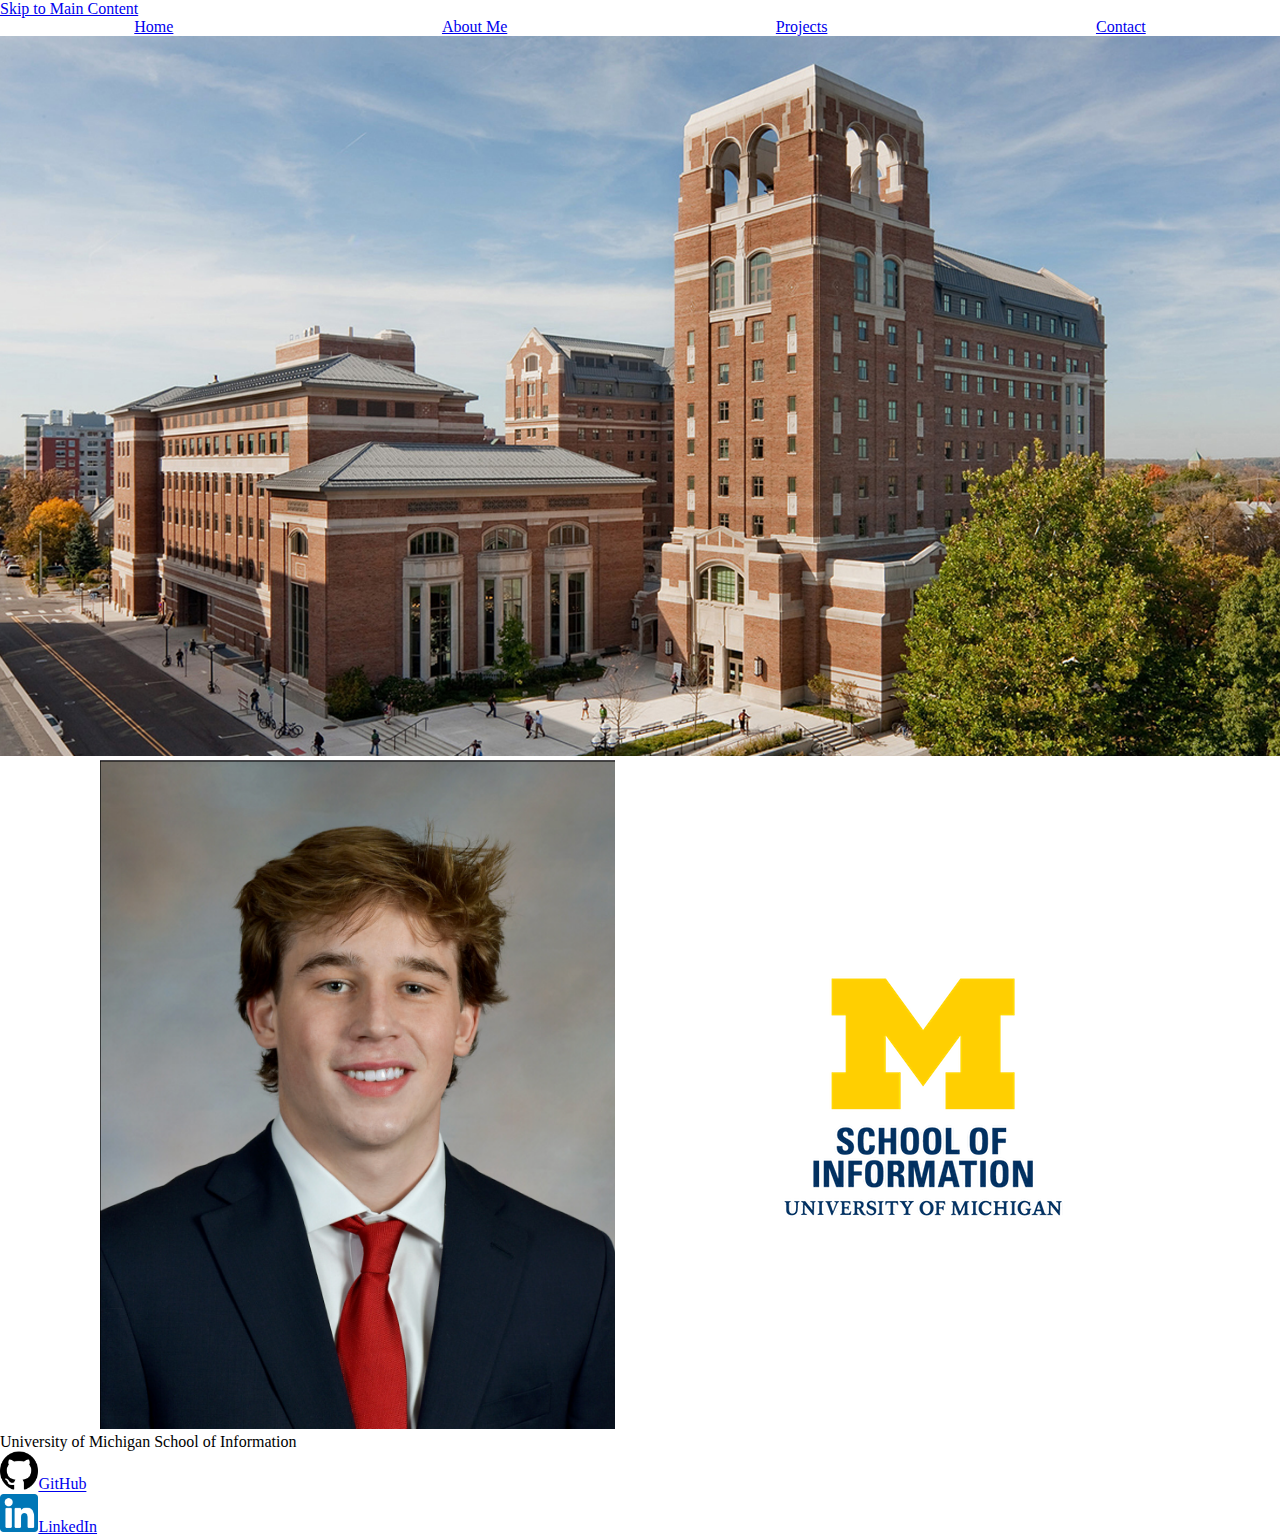
==== index.html @ 7f99eb86 "Add files via upload" ====
<!DOCTYPE html>
<html lang="en">
<head>
    <meta charset="UTF-8">
    <meta http-equiv="X-UA-Compatible" content="IE=edge">
    <meta name="viewport" content="width=device-width, initial-scale=1.0">
    <link rel="stylesheet" type="text/css" href="css/html5reset.css">
    <link rel="stylesheet" type="text/css" href="css/style.css">
    <title>Harrison's Site</title>
</head>
<body>
    <div class="skip"><a href="#main">Skip to Main Content</a></div>
    <header class='header'>
        <a href="index.html">Home</a>
        <a href="about.html">About Me</a>
        <a href="projects.html">Projects</a>
        <a href="contacts.html">Contact</a>
      </header> 

      <!-- grid container -->
      <main class='grid-container'id='main'>
          <div class='north'>
            <img src='assets/north.png'>
          </div>
          <div class='me'>
            <img src='assets/harrison_photo.png'>
          </div>
          <div class='umsi-logo'>
            <img src='assets/umsi_logo.png'> 
          </div>

      </main> 
      <footer>
        <p>University of Michigan School of Information <br/>
        <img src='assets/github.png'class='link-logo'><a href = https://github.com/hwbarth>GitHub</a><br/>
        <img src='assets/linkedin.png'class='link-logo'><a href = https://www.linkedin.com/in/harrison-barth-9aa539230>LinkedIn</a></p>
      </footer>
</body>
</html>
---- css/style.css ----
.link-logo {
    width: 3%
}

.flex-container {
    display: flex;
    flex-direction: column;
    align-content: center;
    justify-content: center;
}

.grid-container {
    display: grid;
    grid-template-columns: 100px auto 50px auto 100px;
    justify-content: center;
}

/* .grid-container:first-child div {
    width: 100;

} */

.north {
    grid-row-start: 1; 
    grid-column: 1 / 6;
}
.me {
    grid-row-start: 2; 
    grid-column: 2;
}
.umsi-logo {
    grid-row-start: 2; 
    grid-column: 4;
    align-self: center;
    justify-self: center;
}
.header {
    display: flex;
    flex-direction: row;
    justify-content: space-around;
    align-items: center;
    min-height: 40%;
}
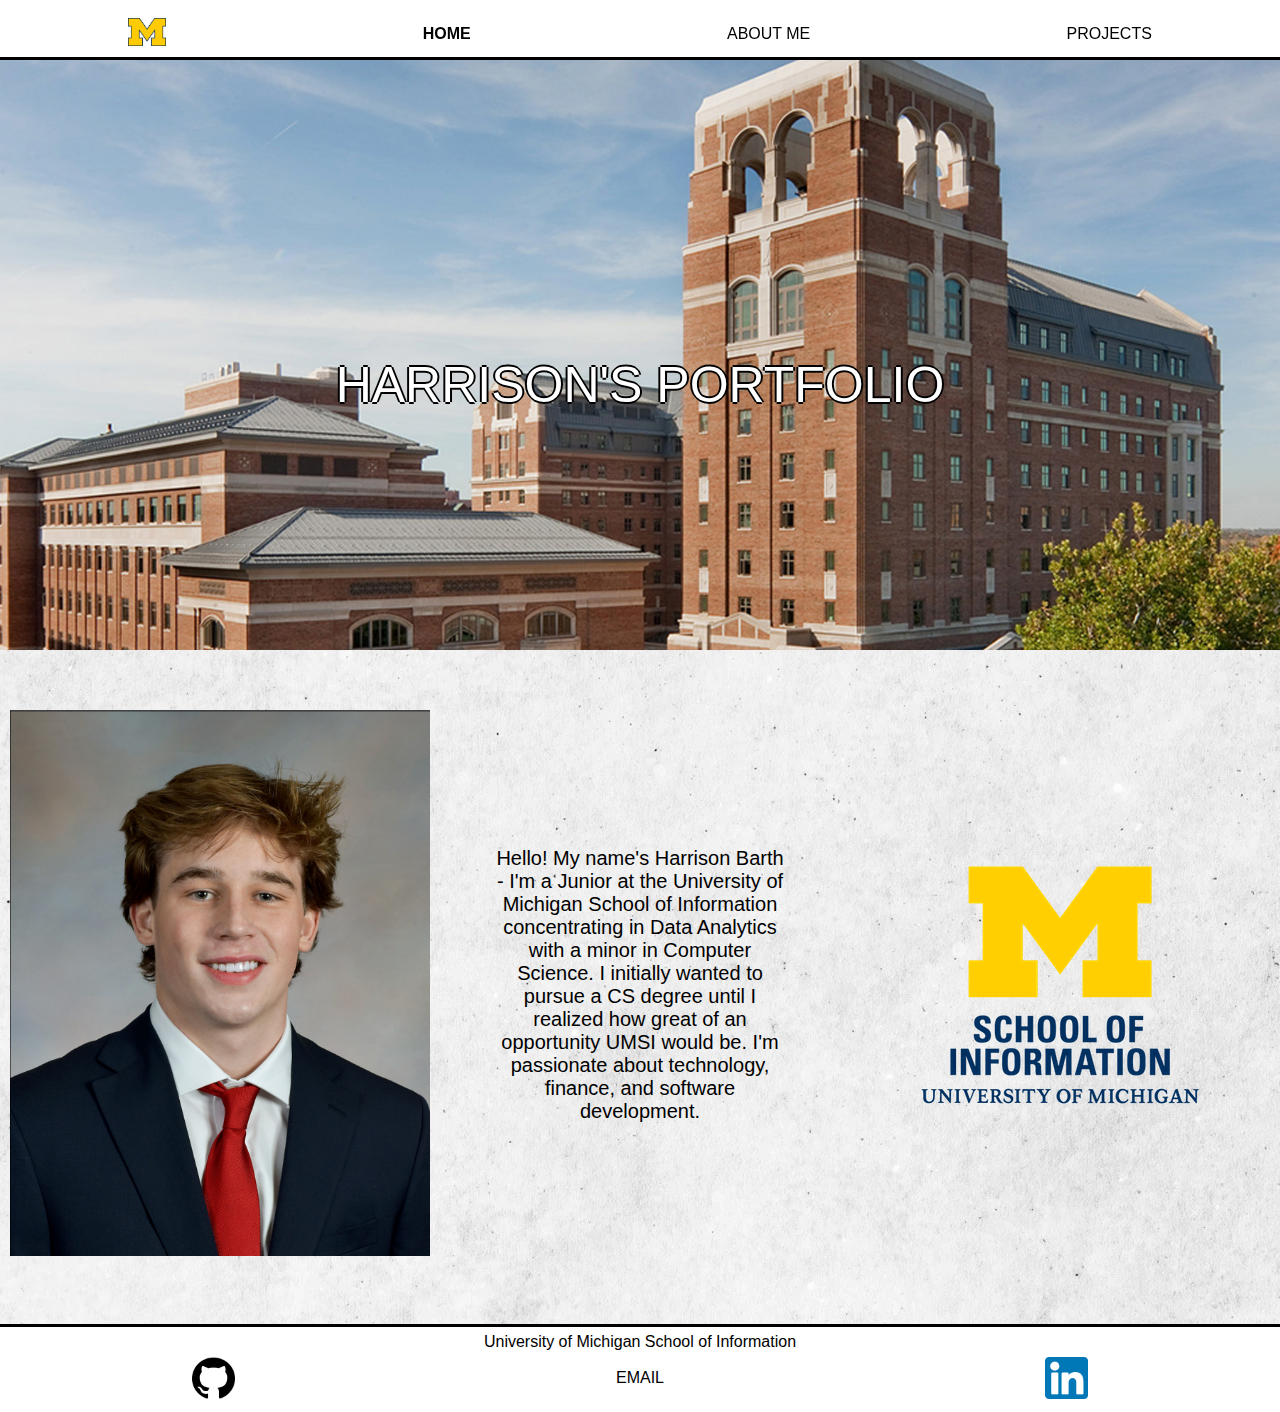
==== commit 0c03de96: "Add files via upload" ====
--- a/index.html
+++ b/index.html
@@ -7,33 +7,37 @@
     <link rel="stylesheet" type="text/css" href="css/html5reset.css">
     <link rel="stylesheet" type="text/css" href="css/style.css">
     <title>Harrison's Site</title>
+    <link rel="icon" type="image/x-icon" href="/images/favicon.ico">
 </head>
 <body>
-    <div class="skip"><a href="#main">Skip to Main Content</a></div>
     <header class='header'>
-        <a href="index.html">Home</a>
-        <a href="about.html">About Me</a>
-        <a href="projects.html">Projects</a>
-        <a href="contacts.html">Contact</a>
-      </header> 
-
+      <div class="skip"><a href="#main">Skip to Main Content</a></div>
+        <nav>
+          <div id="header-image"><img alt='block-m'src='images/block-m.png'></div>
+          <strong><a href="index.html" class="hover-underline-animation">HOME</a></strong>
+          <a href="about.html" class="hover-underline-animation">ABOUT ME</a>
+          <a href="projects.html" class="hover-underline-animation">PROJECTS</a>
+        </nav>
+    </header> 
       <!-- grid container -->
       <main class='grid-container'id='main'>
-          <div class='north'>
-            <img src='assets/north.png'>
+          <div class='north'> <h1>HARRISON'S PORTFOLIO</h1></div>
+          <div class='me'>
+            <img alt="harrison"src='images/harrison_photo.png'>
           </div>
-          <div class='me'>
-            <img src='assets/harrison_photo.png'>
+          <div class="home-page-text">
+            <p>Hello! My name's Harrison Barth - I'm a Junior at the University of Michigan School of Information concentrating in Data Analytics with a minor in Computer Science. I initially wanted to pursue a CS degree until I realized how great of an opportunity UMSI would be. I'm passionate about technology, finance, and software development.</p>
           </div>
           <div class='umsi-logo'>
-            <img src='assets/umsi_logo.png'> 
+            <img alt="umsi-logo"src='images/umsi_logo.png'> 
           </div>
 
       </main> 
       <footer>
-        <p>University of Michigan School of Information <br/>
-        <img src='assets/github.png'class='link-logo'><a href = https://github.com/hwbarth>GitHub</a><br/>
-        <img src='assets/linkedin.png'class='link-logo'><a href = https://www.linkedin.com/in/harrison-barth-9aa539230>LinkedIn</a></p>
+        <p id="footer-label">University of Michigan School of Information</p>
+        <a href = https://github.com/hwbarth target="_blank" id="github"><img alt='github'src='images/github.png'></a>
+        <a href = mailto:hwbarth@umich.edu class="hover-underline-animation" id="email">EMAIL</a>
+        <a href = https://www.linkedin.com/in/harrison-barth-9aa539230 target="_blank" id="linkedin"><img alt='linkedin'src='images/linkedin.png'></a>
       </footer>
 </body>
 </html>--- a/css/style.css
+++ b/css/style.css
@@ -1,43 +1,492 @@
+body {
+    font-family: 'Trebuchet MS', sans-serif;
+    background-image: url("../images/white-texture.jpeg")
+}
 .link-logo {
     width: 3%
 }
-
+.skip {
+    position: relative;
+    top: -20px;
+}
+.skip:target {
+    position: relative;
+    top: 20px;
+}
 .flex-container {
     display: flex;
     flex-direction: column;
     align-content: center;
     justify-content: center;
 }
-
 .grid-container {
     display: grid;
-    grid-template-columns: 100px auto 50px auto 100px;
-    justify-content: center;
-}
-
-/* .grid-container:first-child div {
-    width: 100;
-
-} */
-
+    grid-template-columns: 10px 1fr 10px;
+    align-content: center;
+    row-gap: 5%;
+}
 .north {
     grid-row-start: 1; 
-    grid-column: 1 / 6;
+    grid-column: 1 / -1;
 }
 .me {
-    grid-row-start: 2; 
+    grid-row-start: 3; 
     grid-column: 2;
+    max-width: 100%;
+    border: black solid 2px;
 }
 .umsi-logo {
-    grid-row-start: 2; 
-    grid-column: 4;
+    display: none;
+}
+.home-page-text {
+    grid-column: 2;
+    font-size: 20px;
+    text-align: center;
+    grid-row-start: 2;
     align-self: center;
     justify-self: center;
-}
+    padding: 5%;
+}
+.hover-underline-animation {
+    display: inline-block;
+    position: relative;
+    color: black; 
+}
+  
+  .hover-underline-animation::after {
+    content: '';
+    position: absolute;
+    width: 100%;
+    transform: scaleX(0);
+    height: 2px;
+    bottom: 0;
+    left: 0;
+    background-color: black;
+    transform-origin: bottom right;
+    transition: transform 0.25s ease-out;
+  }
+  
+  .hover-underline-animation:hover::after {
+    transform: scaleX(1);
+    transform-origin: bottom left;
+  }
+
 .header {
+    background-color: white;
+    height: 100px;
+    position: sticky;
+    top: 0px;
+    border-bottom: 3px black solid; 
+    z-index: 1;
+
+}
+.header nav {
     display: flex;
-    flex-direction: row;
-    justify-content: space-around;
+    flex-direction: column;
     align-items: center;
-    min-height: 40%;
-}+}
+.header a {
+    text-decoration: none;
+    font-family: 'Trebuchet MS', sans-serif;
+    color: black;
+}
+#header-image {
+    display: none;
+}
+
+/* about flex box: */
+
+.about-container>div {
+    margin: 2%; 
+    padding: 0px;
+}
+
+/* Background picture for grid pages: */
+.grid-container div:first-child {
+    /* may have to change to span 3?? */
+    grid-column: 1/-1;
+    background-image: url("../images/north.png");
+    min-height: 100%;                /* Parallax effect */
+    /* may need to add for full parallax effect */
+    background-attachment: fixed;
+    background-position: center;
+    background-repeat: no-repeat;
+    background-size: cover;
+    min-height: 500px;
+  }
+
+/* h1 for grid container: */
+  .grid-container h1 {
+    font-size: 50px;
+    line-height: 1;
+    padding: 300px;
+    text-align: center;
+    color: white; 
+    text-shadow:
+        -2px 0px 0px black,
+        2px 0px 0px black,
+        0px -2px 0px black,
+        0px 2px 0px black;
+  } 
+  .projects-grid {
+      display: grid;
+      grid-template-columns: 20px auto 20px;
+      gap: 3%;
+      align-items: center;
+      justify-content: center;
+      justify-items: center;
+      margin-top: 6%; 
+      margin-bottom: 150%;
+  }
+  .projects-grid div img {
+    border: 2px black solid;
+  }
+  .projects-grid div {
+      grid-column: 2;
+  }
+  #project-header {
+    font-size: 30px;
+    grid-column: 1 / -1;
+    text-align: center;
+}
+
+  footer {
+      /* position: absolute; */
+      background-color: white;
+      height: 15%;
+      display: grid;
+      grid-template-columns: 1fr 1fr 1fr;
+      grid-template-rows: 1fr 1fr 15%;
+      justify-items: center;
+      bottom: 0px;
+      border-top: 3px black solid;
+      margin-top: 5%;
+      align-items: center;
+  }
+  footer > * {
+      color: black;
+  }
+  footer a {
+      text-decoration: none;
+  }
+  footer p {
+    text-align: center;
+}
+#footer-label {
+    grid-column: 2; 
+    grid-row: 1;
+}
+  footer img {
+    width: 10%;
+    margin-left:auto;
+    margin-right:auto;
+    display:block;
+}
+#email {
+    grid-column: 2; 
+    grid-row: 2;
+}
+#github {
+    grid-column: 1; 
+    grid-row: 2;
+
+}
+#linkedin {
+    grid-column: 3; 
+    grid-row: 2;
+}
+.um-logo {
+    grid-column: 2;
+    grid-row: 2;
+}
+
+.image-container {
+    position: relative;
+    text-align: center;
+    color: white;
+}
+.home-text {
+    position: absolute;
+    top: 8px;
+    left: 16px;
+    color: black; 
+    font-size: 30px; 
+}
+.team-text {
+    position: absolute;
+    top: 10px;
+    left: 16px; 
+    color: white; 
+    font-size: 30px; 
+}
+.ski-text {
+    position: absolute;
+    bottom: 10px;
+    left: 16px;
+    color: black; 
+    font-size: 30px; 
+}
+.about-text {
+    width: 60%;
+    font-size: 20px;
+    text-align: center;
+    margin: 1% auto 5% auto;
+    display: none;
+}
+.about-header {
+    margin: auto; 
+    text-align: center;
+    margin-top: 5%;
+    font-size: 40px;
+    text-decoration: underline;
+}
+.inter-text {
+    position: absolute;
+    bottom: 10px;
+    right: 16px;
+    color: white; 
+    font-size: 30px; 
+}
+.spec-text {
+    position: absolute;
+    top: 10px;
+    left: 150px; 
+    color: white; 
+    font-size: 30px; 
+}
+
+/* first media query */
+
+@media screen and (min-width: 700px){
+    .grid-container {
+        display: grid;
+        grid-template-columns: 10px 1fr 1fr 10px;
+        align-content: center;
+        row-gap: 5%;
+    }
+    .north {
+        grid-row-start: 1; 
+        grid-column: 1 / -1;
+    }
+    .me {
+        grid-row-start: 2; 
+        grid-column: 2;
+    }
+    .umsi-logo {
+        display: none;
+    }
+    .home-page-text {
+        grid-column: 3;
+        font-size: 20px;
+        grid-row-start: 2;
+        align-self: center;
+        justify-self: center;
+        padding: 5%;
+    }
+    .about-container {
+        flex-direction: row;
+        flex-wrap: nowrap;
+        width: 100%;
+        align-content: center;
+        flex: 1 1 0px;
+    }
+    .about-text {
+        display: block;
+    }
+    .about-container div {
+        border: none;
+
+    }
+    .spec-text {
+        position: absolute;
+        top: 10px;
+        left: 210px; 
+        color: white; 
+        font-size: 30px; 
+    }
+    .image-container {
+        flex-basis: 3;
+    }
+    .projects-grid {
+        display: grid;
+        grid-template-columns: 15px 1fr 1fr 15px;
+        gap: 3%;
+        align-items: center;
+        justify-content: center;
+        justify-items: center;
+        margin-top: 6%;
+        margin-bottom: 40%;
+    }
+    #twitter-sentiment {
+        grid-column: 2;
+    }
+    #pytorch {
+        grid-column: 3;
+    }
+    #tensor-flow {
+        grid-column: 2;
+    }
+    #machine-learning {
+        grid-column: 3;
+    }
+    #python {
+        grid-column: 2;
+    }
+    #msail {
+        grid-column: 3;
+    }
+    #sentiment {
+        grid-column: 2;
+    }
+    #forecast {
+        grid-column: 3;
+    }
+    #django {
+        grid-column: 1 / -1;
+    }
+    #project-header {
+        font-size: 30px;
+        grid-column: 1 / -1;
+        text-align: center;
+    }
+    .header nav {
+        display: flex;
+        flex-direction: row;
+        justify-content: space-around;
+        align-items: center;
+    }
+    .header {
+        height: 60px;
+    }
+    #header-image {
+        display: none;
+    }
+}
+
+/* second media query */
+
+@media screen and (min-width: 900px){
+    .projects-grid {
+        display: grid;
+        grid-template-columns: 20px 1fr 1fr 1fr 20px;
+        gap: 3%;
+        align-items: center;
+        justify-content: center;
+        justify-items: center;
+        margin-top: 6%; 
+        margin-bottom: 10%;
+    }
+    .about-text {
+        display: block;
+    }
+    #twitter-sentiment {
+        grid-column: 2;
+    }
+    #pytorch {
+        grid-column: 3;
+    }
+    #tensor-flow {
+        grid-column: 4;
+    }
+    #machine-learning {
+        grid-column: 2;
+    }
+    #python {
+        grid-column: 3;
+    }
+    #msail {
+        grid-column: 4;
+    }
+    #sentiment {
+        grid-column: 2;
+    }
+    #forecast {
+        grid-column: 3;
+    }
+    #django {
+        grid-column: 4;
+    }
+    #project-header {
+        font-size: 40px;
+        grid-column: 3;
+        text-align: center;
+    }
+    #header-image {
+        display: inline;
+        width: 3%;
+    }
+    .header {
+        background-color: white;
+        height: 60px;
+        position: sticky;
+        top: 0px;
+        border-bottom: 3px black solid; 
+        z-index: 1;
+    
+    }
+    .header nav {
+        display: flex;
+        flex-direction: row;
+        justify-content: space-around;
+        align-items: center;
+    }
+    .about-container {
+        margin: auto; 
+        width: 60%;
+        display: flex;
+        flex-flow: row wrap;
+        align-content: center;
+        justify-content: center;
+    }
+    .grid-container {
+        display: grid;
+        grid-template-columns: 10px 1fr 1fr 1fr 10px;
+        align-content: center;
+        row-gap: 5%;
+    }
+    .north {
+        grid-row-start: 1; 
+        grid-column: 1 / -1;
+    }
+    .me {
+        grid-row-start: 2; 
+        grid-column: 2;
+        max-width: 100%;
+        border: none;
+    }
+    .umsi-logo {
+        display: block;
+        grid-row-start: 2; 
+        grid-column: 4;
+        align-self: center;
+        justify-self: center;
+        max-width: 100%;
+    }
+    .home-page-text {
+        grid-column: 3;
+        font-size: 20px;
+        text-align: center;
+        grid-row-start: 2;
+        align-self: center;
+        justify-self: center;
+        padding: 15%; 
+    }
+}
+@media screen and (prefers-reduced-motion: reduce){
+    .hover-underline-animation {
+        display: inline-block;
+        position: relative;
+        /* color: #0087ca; */
+        color: white; 
+      }
+      
+      .hover-underline-animation::after {
+        content: '';
+        position: absolute;
+        width: 0%;
+        transform: scaleX(0);
+        height: 0px;
+        background-color: white;
+      }
+}
+  